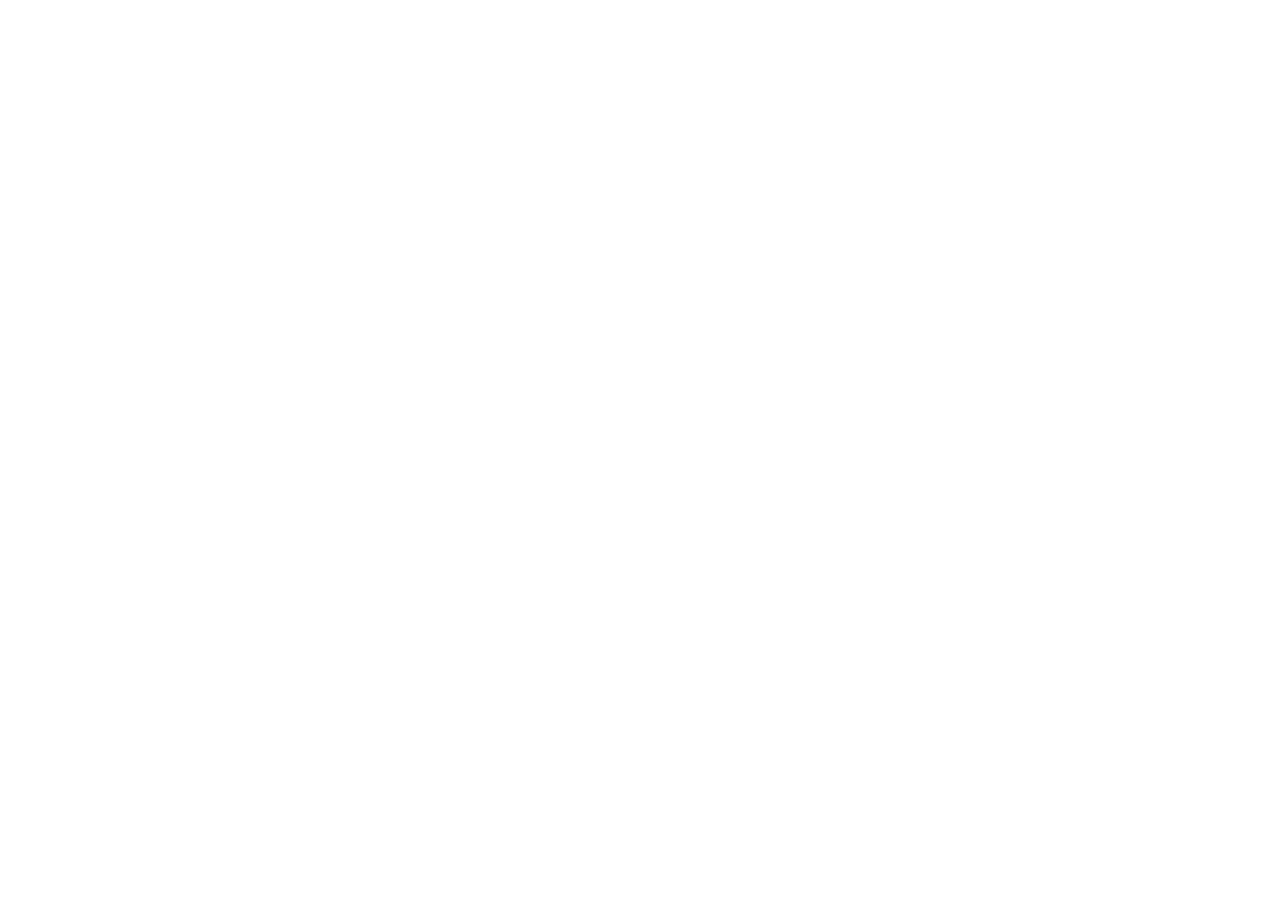
==== advice-generator/index.html @ c4d0b6bc "New Project" ====
<!DOCTYPE html>
<html lang="en">
  <head>
    <meta charset="UTF-8" />
    <meta name="viewport" content="width=device-width, initial-scale=1.0" />
    <title>Document</title>
  </head>
  <body></body>
</html>
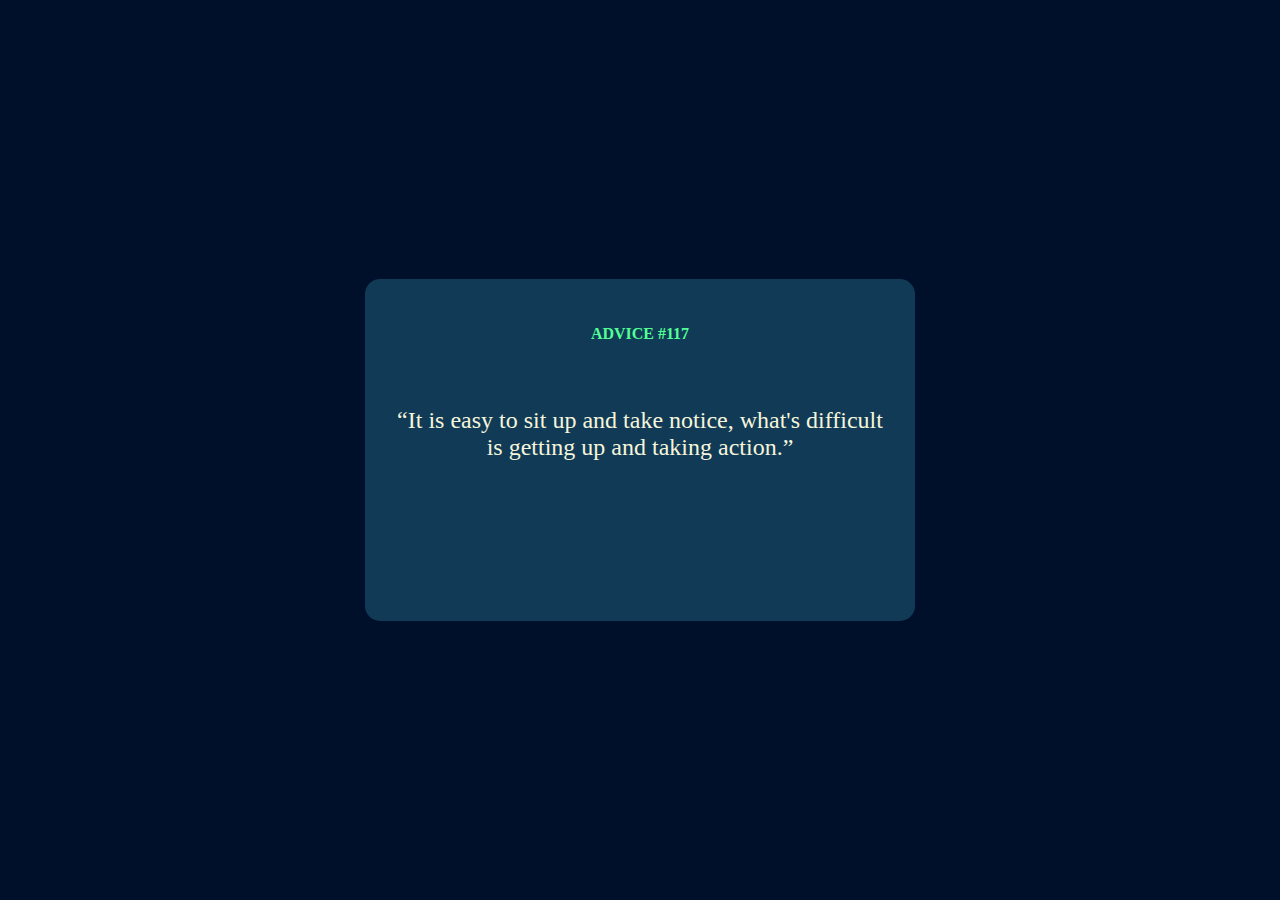
==== commit 257182e6: "applying-styles-first" ====
--- a/advice-generator/index.html
+++ b/advice-generator/index.html
@@ -3,7 +3,21 @@
   <head>
     <meta charset="UTF-8" />
     <meta name="viewport" content="width=device-width, initial-scale=1.0" />
+    <link rel="stylesheet" href="./styles.css" />
     <title>Document</title>
   </head>
-  <body></body>
+  <body>
+    <div class="container">
+      <div class="box">
+        <div class="content">
+          <h3 class="title">ADVICE #117</h3>
+          <p class="paragraph">
+            “It is easy to sit up and take notice, what's difficult is getting
+            up and taking action.”
+          </p>
+        </div>
+      </div>
+    </div>
+  </body>
+  <script src="./script.js"></script>
 </html>
--- a/advice-generator/styles.css
+++ b/advice-generator/styles.css
@@ -0,0 +1,32 @@
+body {
+  background-color: #000f2a;
+  margin: 0;
+  padding: 0;
+}
+
+.container{
+  display: flex;
+  justify-content: center;
+  align-content: center;
+  align-items: center;
+  height: 100vh;
+}
+.box{
+  height: 282px;
+  width: 490px;
+  border-radius: 15px;
+  background-color: #103a55;
+  text-align: center;
+  padding: 30px;
+}
+
+.title{
+  font-size: 1rem;
+  color: #52ff95;
+}
+
+.paragraph{
+  font-size:x-large;
+  margin-top: 4rem ;
+  color: beige;
+}
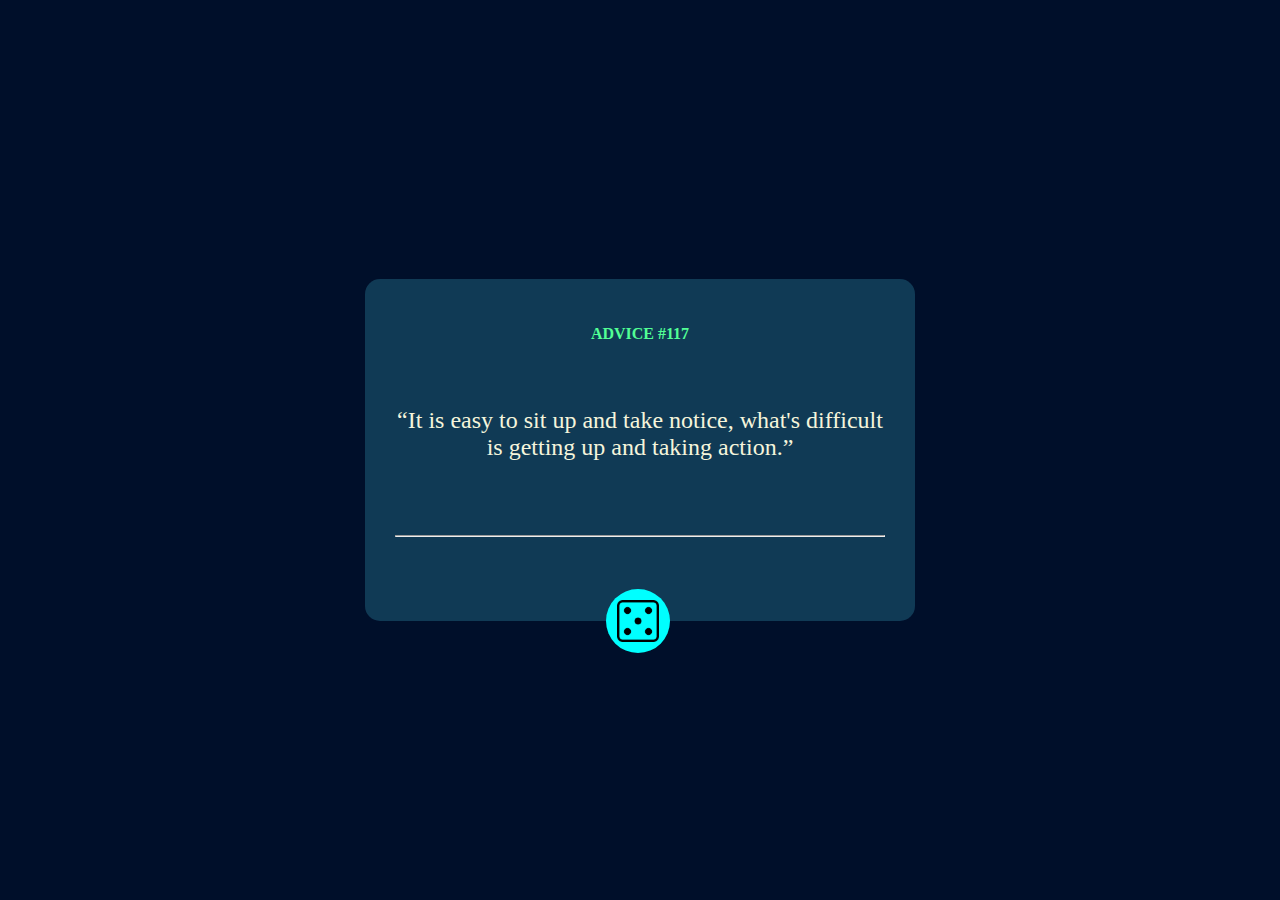
==== commit 5583d7b7: "add button" ====
--- a/advice-generator/index.html
+++ b/advice-generator/index.html
@@ -15,6 +15,10 @@
             “It is easy to sit up and take notice, what's difficult is getting
             up and taking action.”
           </p>
+          <hr class="hr" />
+          <button class="button">
+            <img class="img-button" src="./img/dados.png" />
+          </button>
         </div>
       </div>
     </div>
--- a/advice-generator/styles.css
+++ b/advice-generator/styles.css
@@ -18,6 +18,7 @@
   background-color: #103a55;
   text-align: center;
   padding: 30px;
+  position: relative;
 }
 
 .title{
@@ -30,3 +31,24 @@
   margin-top: 4rem ;
   color: beige;
 }
+.hr{
+  margin-top: 15%;
+}
+.button {
+  position: absolute;
+  background-color: aqua;
+  height: 64px;
+  width: 64px;
+  border: none;
+  border-radius: 50%;
+  bottom: 0px;
+  left: 38%; 
+  transform: translate(50%, 50%);
+  cursor: pointer;
+}
+
+.img-button {
+  max-width: 80%;
+  max-height: 100px;
+  vertical-align: middle;
+}
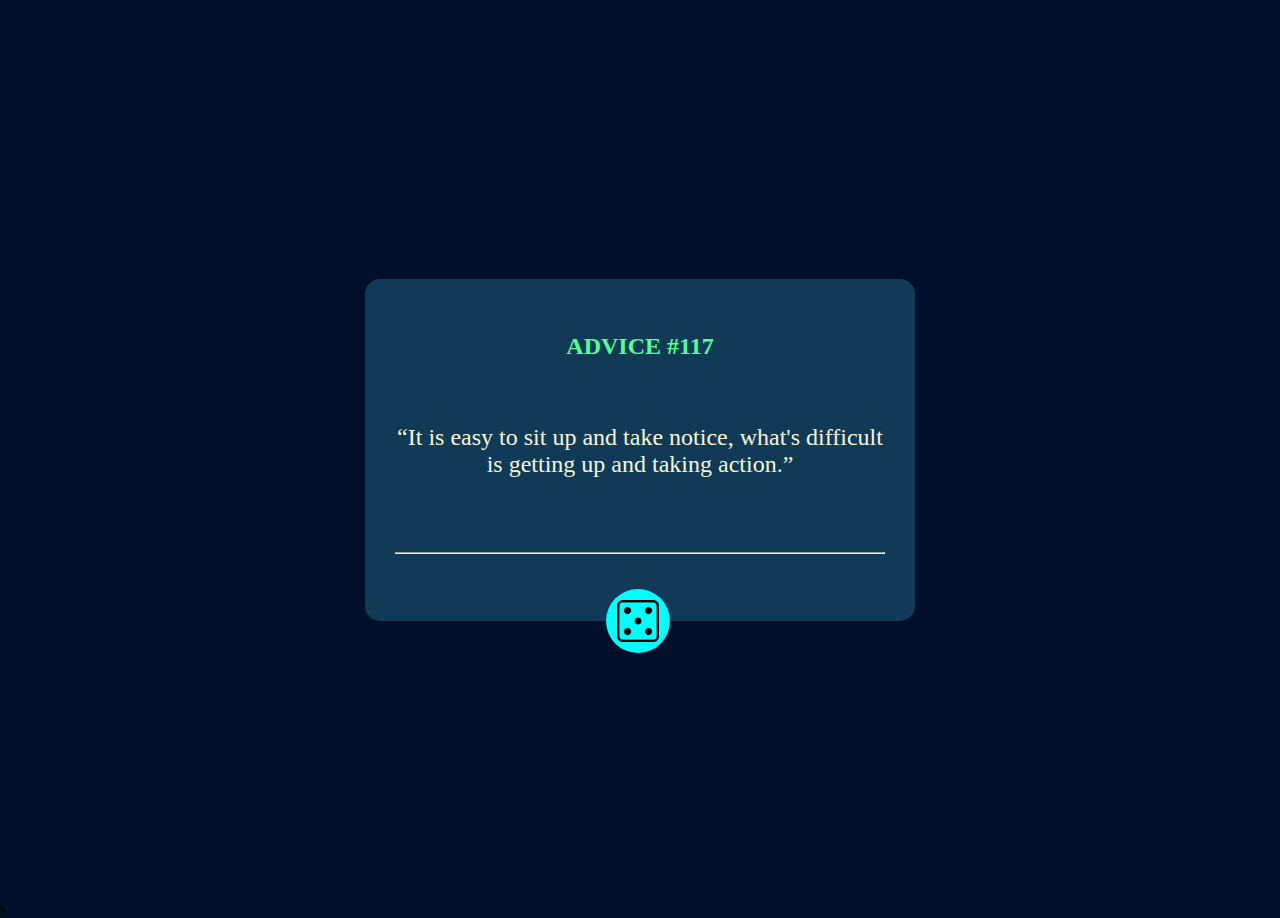
==== commit f76bb877: "connect-api" ====
--- a/advice-generator/index.html
+++ b/advice-generator/index.html
@@ -10,18 +10,19 @@
     <div class="container">
       <div class="box">
         <div class="content">
-          <h3 class="title">ADVICE #117</h3>
-          <p class="paragraph">
+          <h3 id="title" class="title">ADVICE #117</h3>
+          <p id="paragraph" class="paragraph">
             “It is easy to sit up and take notice, what's difficult is getting
             up and taking action.”
           </p>
-          <hr class="hr" />
-          <button class="button">
+          <hr class="hr" /> 
+          <button id="adviceButoon" class="button">
             <img class="img-button" src="./img/dados.png" />
           </button>
         </div>
       </div>
     </div>
   </body>
-  <script src="./script.js"></script>
+  <script src="script.js"></script>
 </html>
+s
--- a/advice-generator/styles.css
+++ b/advice-generator/styles.css
@@ -22,8 +22,9 @@
 }
 
 .title{
-  font-size: 1rem;
+  font-size: 1.5rem;
   color: #52ff95;
+  text-transform: uppercase;
 }
 
 .paragraph{
@@ -47,7 +48,7 @@
   cursor: pointer;
 }
 
-.img-button {
+.img-button { 
   max-width: 80%;
   max-height: 100px;
   vertical-align: middle;
